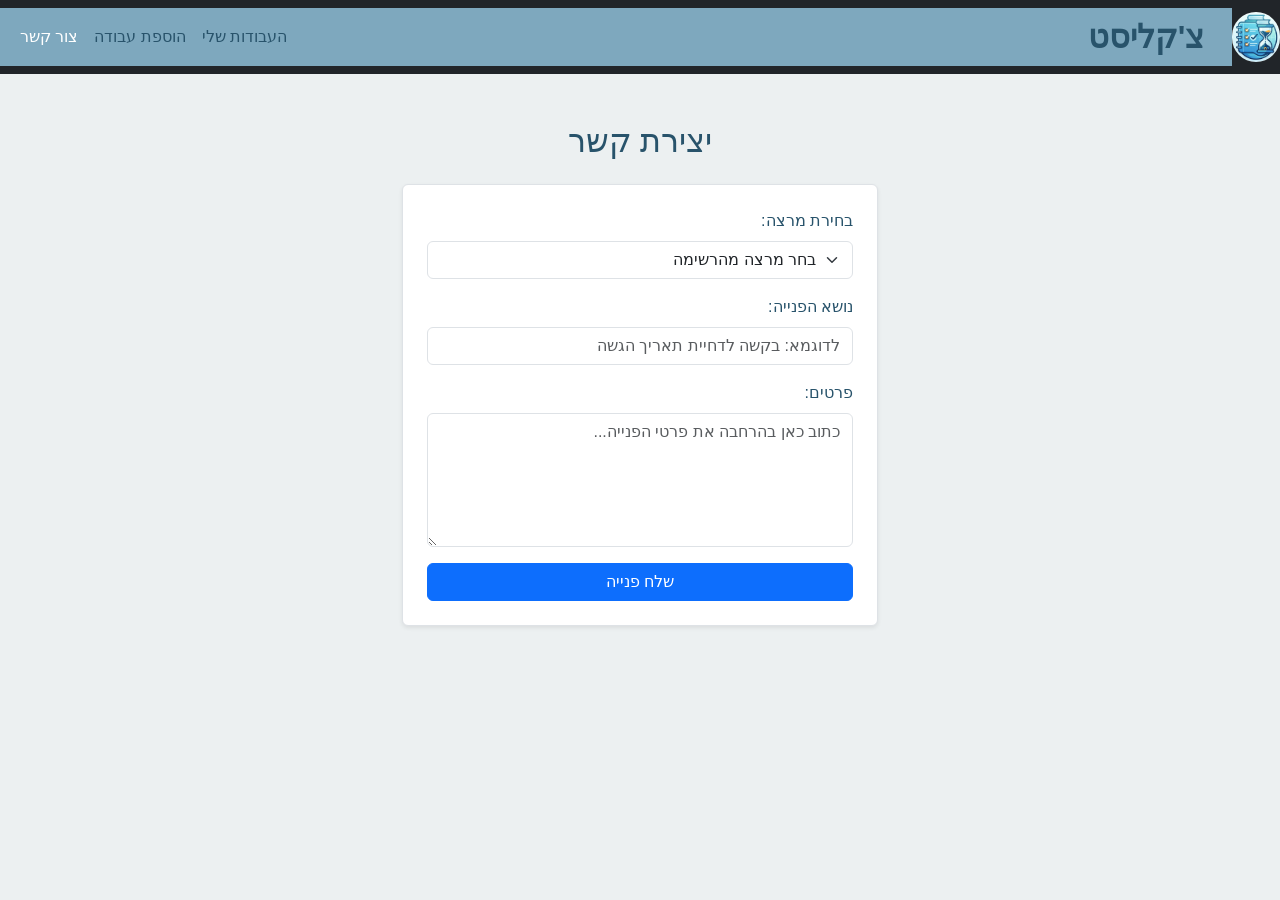
==== PROJECT.Contact.html @ 951b4d92 "PROJECT" ====
<!DOCTYPE html>
<html lang="he" dir="rtl">
<head>
    <meta charset="UTF-8">
    <title>צור קשר</title>
    <link href="https://cdn.jsdelivr.net/npm/bootstrap@5.3.2/dist/css/bootstrap.min.css" rel="stylesheet">
    <link rel="stylesheet" href="PROJECT.CSS">
</head>
<body>

    <nav class="navbar navbar-expand-lg navbar-dark bg-dark">
        <a href="PROJECT">
        <img src="LOGO.png" alt=" צ'קליסט" class="LOGO">
        </a>
        <div class="container-fluid">
            <span class="navbar-brand">צ'קליסט</span>
            <div class="navbar-nav">
                <a class="nav-link" href="PROJECT">העבודות שלי</a>
                <a class="nav-link" href="PROJECT.Add Task.html">הוספת עבודה</a>
                <a class="nav-link active" href="PROJECT.Contact.html">צור קשר</a>
            </div>
        </div>
    </nav>

    <div class="container mt-5" style="max-width: 500px;">
        <h2 class="mb-4 text-center">יצירת קשר</h2>
        
        <form id="contactForm" class="bg-white p-4 border rounded shadow-sm">
            
            <div class="mb-3">
                <label class="form-label">בחירת מרצה:</label>
                <select id="lecturerSelect" class="form-select" required>
                    <option value=""> בחר מרצה מהרשימה</option>
                    <option value="prof_cohen">פרופ' משה כהן (פיזיקה 2)</option>
                    <option value="dr_rosen">ד"ר דנה רוזן (חקר ביצועים)</option>
                    <option value="dr_levi">ד"ר ארז לוי (מתרגל לינארית)</option>
                </select>
            </div>

            <div class="mb-3">
                <label class="form-label">נושא הפנייה:</label>
                <input type="text" id="contactSubject" class="form-control" placeholder="לדוגמא: בקשה לדחיית תאריך הגשה" required>
            </div>

            <div class="mb-3">
                <label class="form-label">פרטים:</label>
                <textarea id="contactDetails" class="form-control" rows="5" placeholder="כתוב כאן בהרחבה את פרטי הפנייה..." required></textarea>
            </div>

            <button type="submit" class="btn btn-primary w-100">שלח פנייה</button>
        </form>
    </div>

    <script src="PROJECT.JavaScript"></script>
</body>
</html>
---- PROJECT.CSS ----
body {
    font-family: 'Open Sans', sans-serif;
    background-color: #ECF0F1; /* אפור בהיר לפי האפיון */
    color: #28536B; /* כחול כהה לפי האפיון */
    direction: rtl;
}
/* עיצוב ה-Header (האזור העליון של האתר) */
header {
    background-color: #f8f9fa; /* צבע רקע בהיר, אתה יכול לשנות למה שתרצה */
    padding: 10px 20px;        /* מרווח פנימי כדי שהלוגו לא יידבק לקצוות המסך */
    display: flex;             /* משתמשים ב-Flexbox כדי לשלוט במיקומים */
    justify-content: flex-start; /* מצמיד את התוכן להתחלה (באתר בעברית זה צד ימין) */
    align-items: center;       /* ממקם את הלוגו בדיוק באמצע מבחינה אנכית */
}
.connect.button {
    margin-left: 15px; 
    background-color: #7EA8BE;
    color: #28536B;
    border-radius: 30px; 
    width: 70px;  
    height: 40px; 
}
.connect.button:hover {
  box-shadow: 0 10px 20px rgba(0, 0, 0, 0.2); 
  transform: scale(1.15); 
}

/* עיצוב הלוגו */
.LOGO {
    height: 50px;       
    border-radius: 30px;  
    display: internal;
}
.LOGO:hover {
  box-shadow: 0 10px 20px rgba(0, 0, 0, 0.2); 
  transform: scale(1.15); 
}

.task-card {
    background-color: #FFFFFF;
    border: 1px solid #DEE2E6;
    border-radius: 30px;
    padding: 20px;
    box-shadow: 0 2px 4px rgba(0, 0, 0, 0.5);
}

/*סיווג דחיפות */
.time-short {
    border-right: 6px solid #e73c3c; 
    background-color: #fab9b9b3;
}

.time-medium {
    border-right: 6px solid #f5e020; 
    background-color: #f3efb2b8;
}

.container-fluid {
    background-color: #7EA8BE; /*בלוק סרגל ניווט
    color: #28536B; /*כחול בהיר*/
}
.navbar-brand {
    font-size: 2.0rem;
    font-weight: bold;
    color: #28536B;
    
}
.nav-link:hover { /*ריחוף*/
  color: #007bff; 
  transform: scale(1.15); 
}
.navbar-nav .nav-link {
    color: #28536B;
    font-size: 1.0rem;
    margin-top: 0px;
}

/* מלבן דק למטלות שהוסתרו */
.hidden-task-strip {
    background-color: #ffffff;
    border: 1px solid #BDC3C7;
    border-right: 4px solid #7F8C8D;
    padding: 10px 15px; 
    margin-bottom: 8px;
    border-radius: 8px;
}

/* === דרישת חובה: אנימציית CSS לפרויקט === */
.text-animation {
    animation: pulseEffect 2s infinite alternate;
}

@keyframes pulseEffect {
    from { transform: scale(1); opacity: 0.9; }
    to { transform: scale(1.03); opacity: 1; }
}
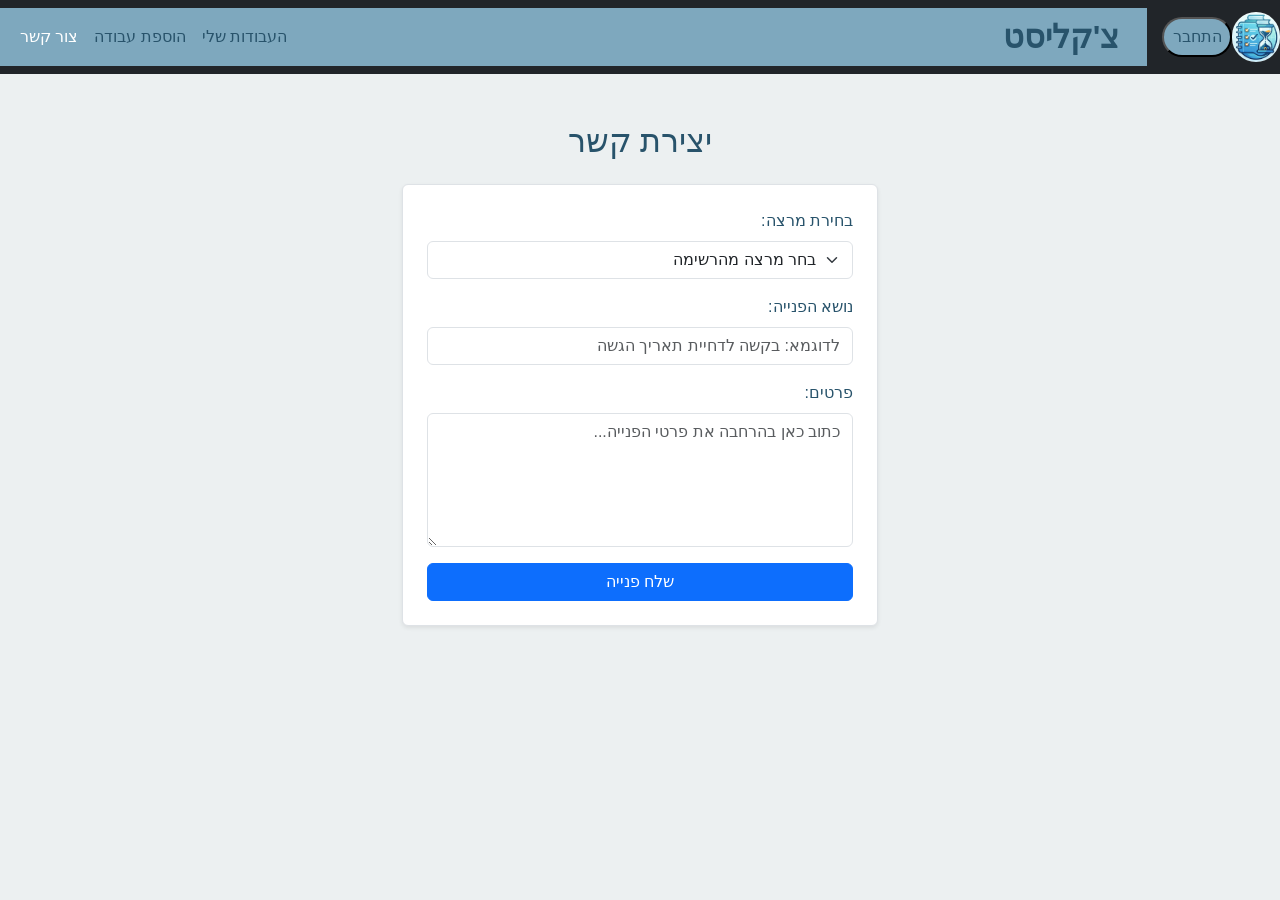
==== commit 92a0d7b2: "עדכון הרשמה" ====
--- a/PROJECT.Contact.html
+++ b/PROJECT.Contact.html
@@ -11,6 +11,9 @@
     <nav class="navbar navbar-expand-lg navbar-dark bg-dark">
         <a href="PROJECT">
         <img src="LOGO.png" alt=" צ'קליסט" class="LOGO">
+        </a>
+        <a href="PROJECT.Index.html">
+        <button type="button" class="connect button">התחבר</button>
         </a>
         <div class="container-fluid">
             <span class="navbar-brand">צ'קליסט</span>
